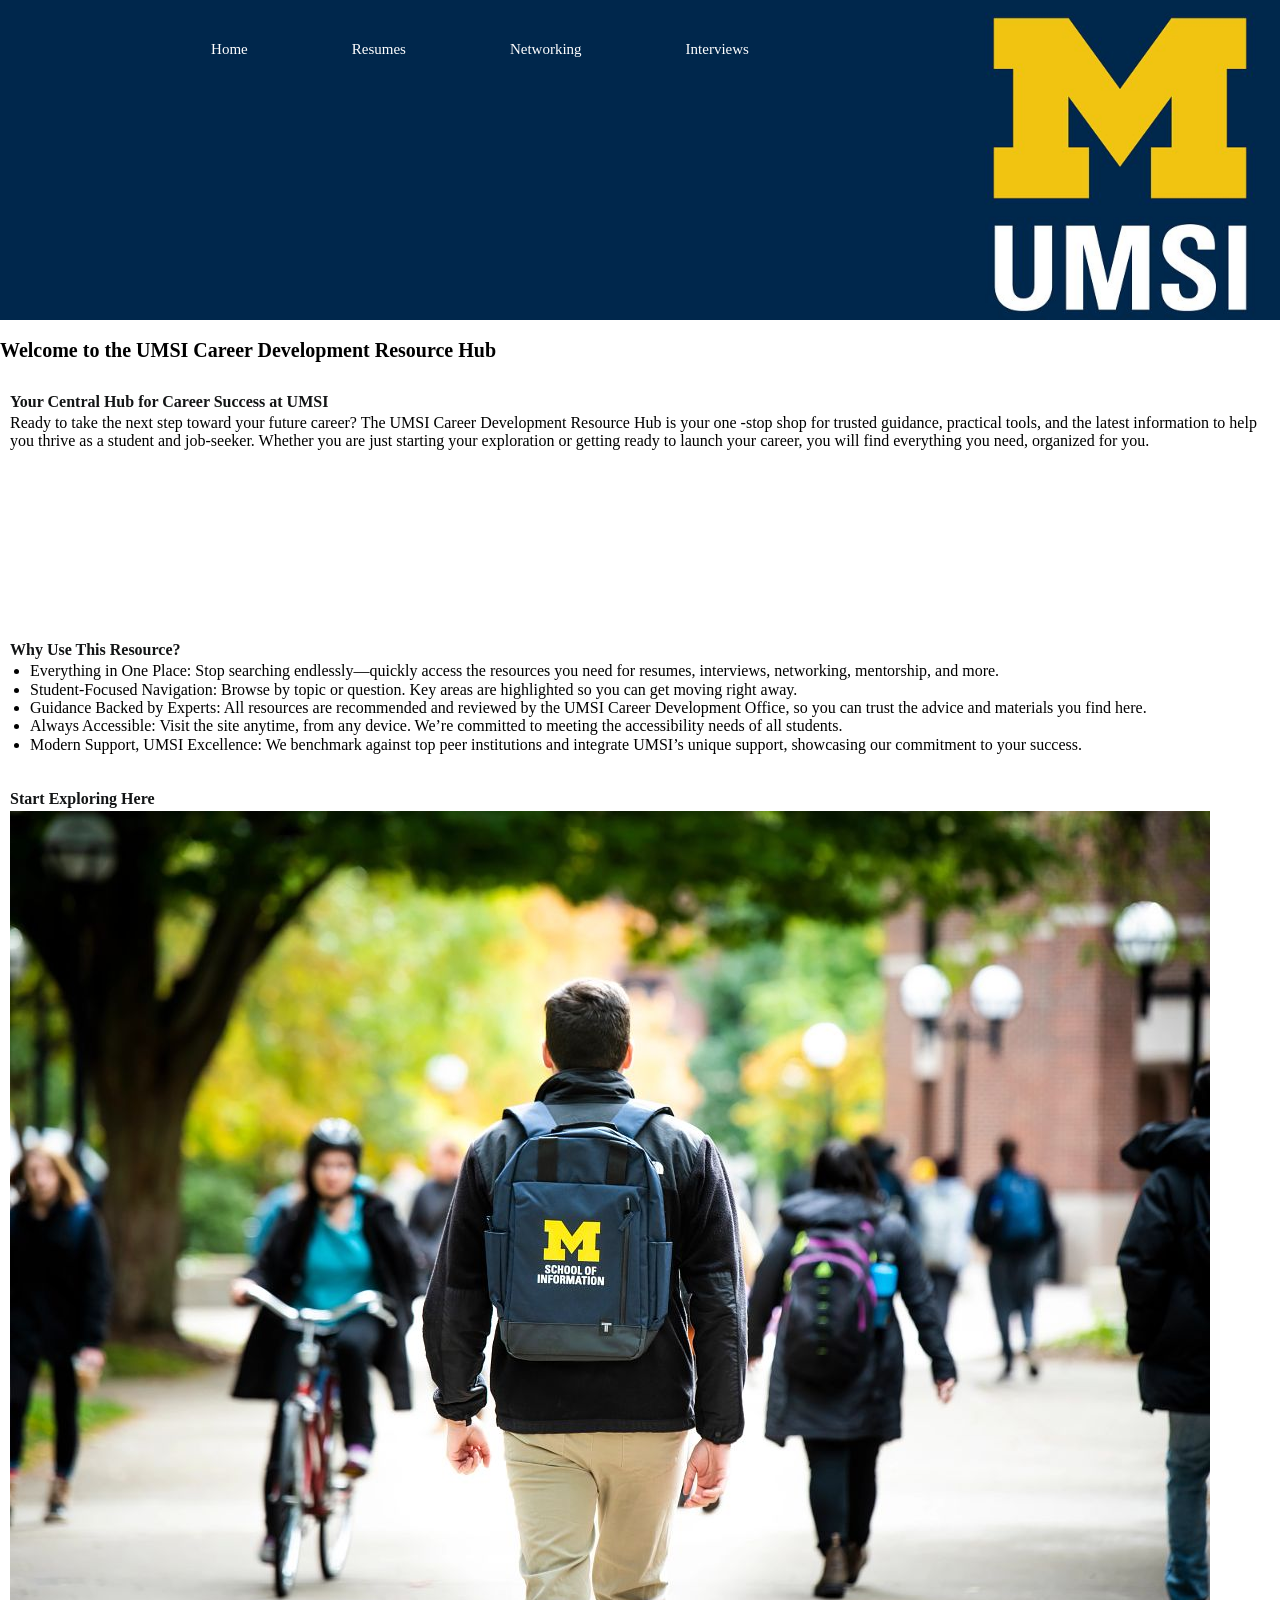
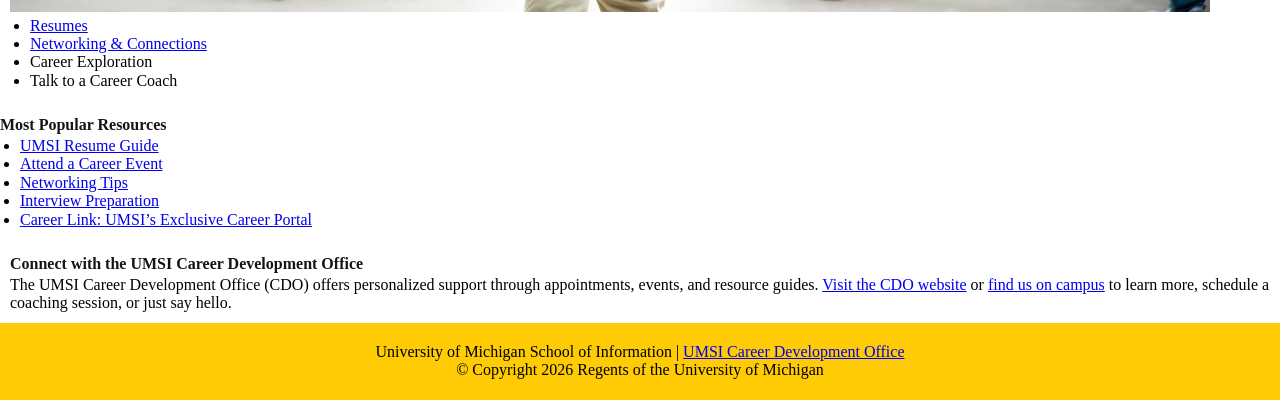
==== index.html @ a4d5466a "Add files via upload" ====
<!DOCTYPE html>
<html lang="en">
<head>
  <meta charset="UTF-8">
  <meta name="viewport" content="width=device-width, initial-scale=1.0">
  <link rel="stylesheet" href="css/html5reset.css">
  <link rel="stylesheet" href="css/style.css">
  <title>MSI Career Development Resource Hub</title>
</head>

<body>
  <div class="skip"><a href="#main">Skip to Main Content</a></div>
  <header>
    <nav>
    <ul>
      <li><a href="index.html">Home</a></li>
      <li><a href="resume.html">Resumes</a></li>
      <li><a href="networking.html">Networking</a></li>
      <li><a href="interviews.html">Interviews</a></li>
    </ul>
    </nav>
    <img id="logo"src="images/UMSI_signature_vertical_informal_solidblue.jpg" alt="UMSI Logo">
    <h1>Welcome to the UMSI Career Development Resource Hub</h1>
  </header>

<main class="container" id="main">
  <div class="intro">
    <h2>Your Central Hub for Career Success at UMSI</h2>
    <p>Ready to take the next step toward your future career? The UMSI Career Development Resource Hub is your one -stop shop for trusted guidance, practical tools, and the latest information to help you thrive as a student and job-seeker. Whether you are just starting your exploration or getting ready to launch your career, you will find everything you need, organized for you.</p>
    <iframe src="https://www.youtube.com/embed/GSjGeDYJ5Nk?si=qhxJPRTIT___x8hG" title="YouTube video player" frameborder="0" allow="accelerometer; autoplay; clipboard-write; encrypted-media; gyroscope; picture-in-picture; web-share" referrerpolicy="strict-origin-when-cross-origin" allowfullscreen></iframe>
  </div>

  <div class="use-resource">
    <h2>Why Use This Resource?</h2>
    <ul>
      <li>Everything in One Place: Stop searching endlessly—quickly access the resources you need for resumes, interviews, networking, mentorship, and more.</li>
      <li>Student-Focused Navigation: Browse by topic or question. Key areas are highlighted so you can get moving right away.</li>
      <li>Guidance Backed by Experts: All resources are recommended and reviewed by the UMSI Career Development Office, so you can trust the advice and materials you find here.</li>
      <li>Always Accessible: Visit the site anytime, from any device. We’re committed to meeting the accessibility needs of all students.</li>
      <li>Modern Support, UMSI Excellence: We benchmark against top peer institutions and integrate UMSI’s unique support, showcasing our commitment to your success.</li>
    </ul>
  </div>

  <div class="start-here">
    <h2>Start Exploring Here</h2>
    <img src="images/UMSI_CampusFall_UMSIBackpack_02.jpg" alt="A student wears a UMSI backpack in fall on the drag.">
    <ul>
        <li><a href = "resume.html">Resumes</a></li>
        <li><a href = "networking.html">Networking & Connections</a></li>
        <li>Career Exploration</li>
        <li>Talk to a Career Coach</li>
    </ul>
  </div>

  <div class="popular">
    <h2>Most Popular Resources</h2>
    <ul>
      <li><a href="https://docs.google.com/document/d/1_1GfDJyVGIgE82MZjVhuWT_aB_2Hcj1NN62FUCXoR_o/edit?tab=t.0" target="_blank">UMSI Resume Guide</a></li>
      <li><a href="https://umich.instructure.com/courses/137916/pages/attend-an-event" target="_blank">Attend a Career Event</a></li>
      <li><a href="https://docs.google.com/document/d/18HMt79BU8ovGf9z7_P7No5tuwUS6qHNW5u0sgrepLtE/edit?tab=t.0" target="_blank">Networking Tips</a></li>
      <li><a href="https://docs.google.com/presentation/d/15n-XqsFEntdbkZz89K-ohf7Or1NnCt5CQNDG-6fh2a0/edit?usp=sharing" target="_blank">Interview Preparation</a></li>
      <li><a href="https://si-umich.12twenty.com/Login" target="_blank">Career Link: UMSI’s Exclusive Career Portal</a></li>
    </ul>
  </div>

  <div class="connect">
    <h2>Connect with the UMSI Career Development Office</h2>
    <p>The UMSI Career Development Office (CDO) offers personalized support through appointments, events, and resource guides. <a href="https://umich.instructure.com/courses/137916" target="_blank">Visit the CDO website</a> or <a href="https://www.si.umich.edu/about-umsi/getting-umsi" target="_blank">find us on campus</a> to learn more, schedule a coaching session, or just say hello.</p>
  </div>
        <!-- Content taken & modified from UMGPT with the prompt, "Write me a webpage of intro content to help meet the following requirements - this is for the home page": and then pasted in the client objectives & project requirements"
        UMGPT. (2025). UMGPT ( GPT-4.1 August 25th version) [Large language model]. -->
</main>

<footer>
<p>University of Michigan School of Information | <a href="https://umich.instructure.com/courses/137916">UMSI Career Development Office </a></p>
<p>© Copyright <span id='year'></span> Regents of the University of Michigan</p>
<script>
  document.querySelector('#year').innerHTML = new Date().getFullYear();
</script>
</footer>

</body>
</html>
---- css/style.css ----
.skip a{
  background: white;
  left: 0;
  padding: 6px;
  -webkit-transition: top 1s ease-out;
  transition: top 1s ease-out;
  z-index: 1;
  position: absolute;
  top: -65px;
}

.skip a:focus {
  position: absolute;
  top: 25px;
}

header{
  display: grid;
  grid-template-columns: repeat(4, 1fr);
}

nav li{
  display:inline;
  padding: 10px;
  font-size: 15px;
  /* top: 20px; */
}

nav a{
  color: white;
  text-decoration: none;
}

nav{
  background-color: #00274C;
  padding: 40px 0;
  text-align: center;
  grid-column: 1 / 4;
}

nav a:hover, nav a:focus {
  border: 2px dotted purple;
}

:focus {
  border: 5px dashed green;
}

footer{
  background-color: #FFCB05;
  color: black;
  padding: 20px;
  text-align: center;
}

h1{
  font-size: 20px;
  line-height: 1;
  padding: 20px 0;
  text-align: left;
  font-family: "Playfair Display", Georgia;
  font-weight: bold;
  grid-column: 1 / -1;
}

h2{
  line-height: 1.5;
  font-family: "Playfair Display", Georgia;
  font-weight: bold;
  color: #131516;
}

body{
  background-color: white;
  line-height: 1.15;
  font-family: 'Nunito Sans', 'Montserrat', 'Merriweather';
}

img{
  max-width: 100%;
  height: auto;
}

#logo{
  width: auto;
  height: 100%;
  grid-column: 4 / -1;
}

.container{
  display: grid;
  grid-template-columns: repeat(2, 1fr);
  gap: 13px;
}

.intro, .use-resource, .start-here, .connect{
  grid-column: 1 / span 2;
  padding: 10px;
}

.outreach-overview, .outreach-best-practices, .outreach-worst-practices, .outreach-templates, .outreach-resources{
  grid-column: 1 / span 2;
  padding: 10px;
}

.interview-overview, .interview-process, .interview-resources{
  grid-column: 1 / span 2;
  padding: 10px;
}

.resume-intro, .resume-tutorial, .resume-resources, .resume-faq, .resume-other-materials{
  grid-column: 1 / span 2;
  padding: 10px;
}

.resume-tutorial ul, .interview-process ul{
  list-style-type: decimal;
  padding-left: 20px;
}

.use-resource ul, .popular ul, .start-here ul, .resume-resources ul, .resume-faq ul, .outreach-best-practices ul, .outreach-worst-practices ul, .outreach-resources ul, .outreach-templates ul, .interview-resources ul{
  list-style-type: disc;
  padding-left: 20px;
}

iframe{
  max-width: 100%;
  height: auto;
}

@media (min-width: 795px) {

nav{
  /* background-color: #00274C; */
  /* padding: 25px 0; */
  text-align: center;
}

nav li{
  padding: 50px;
}


}
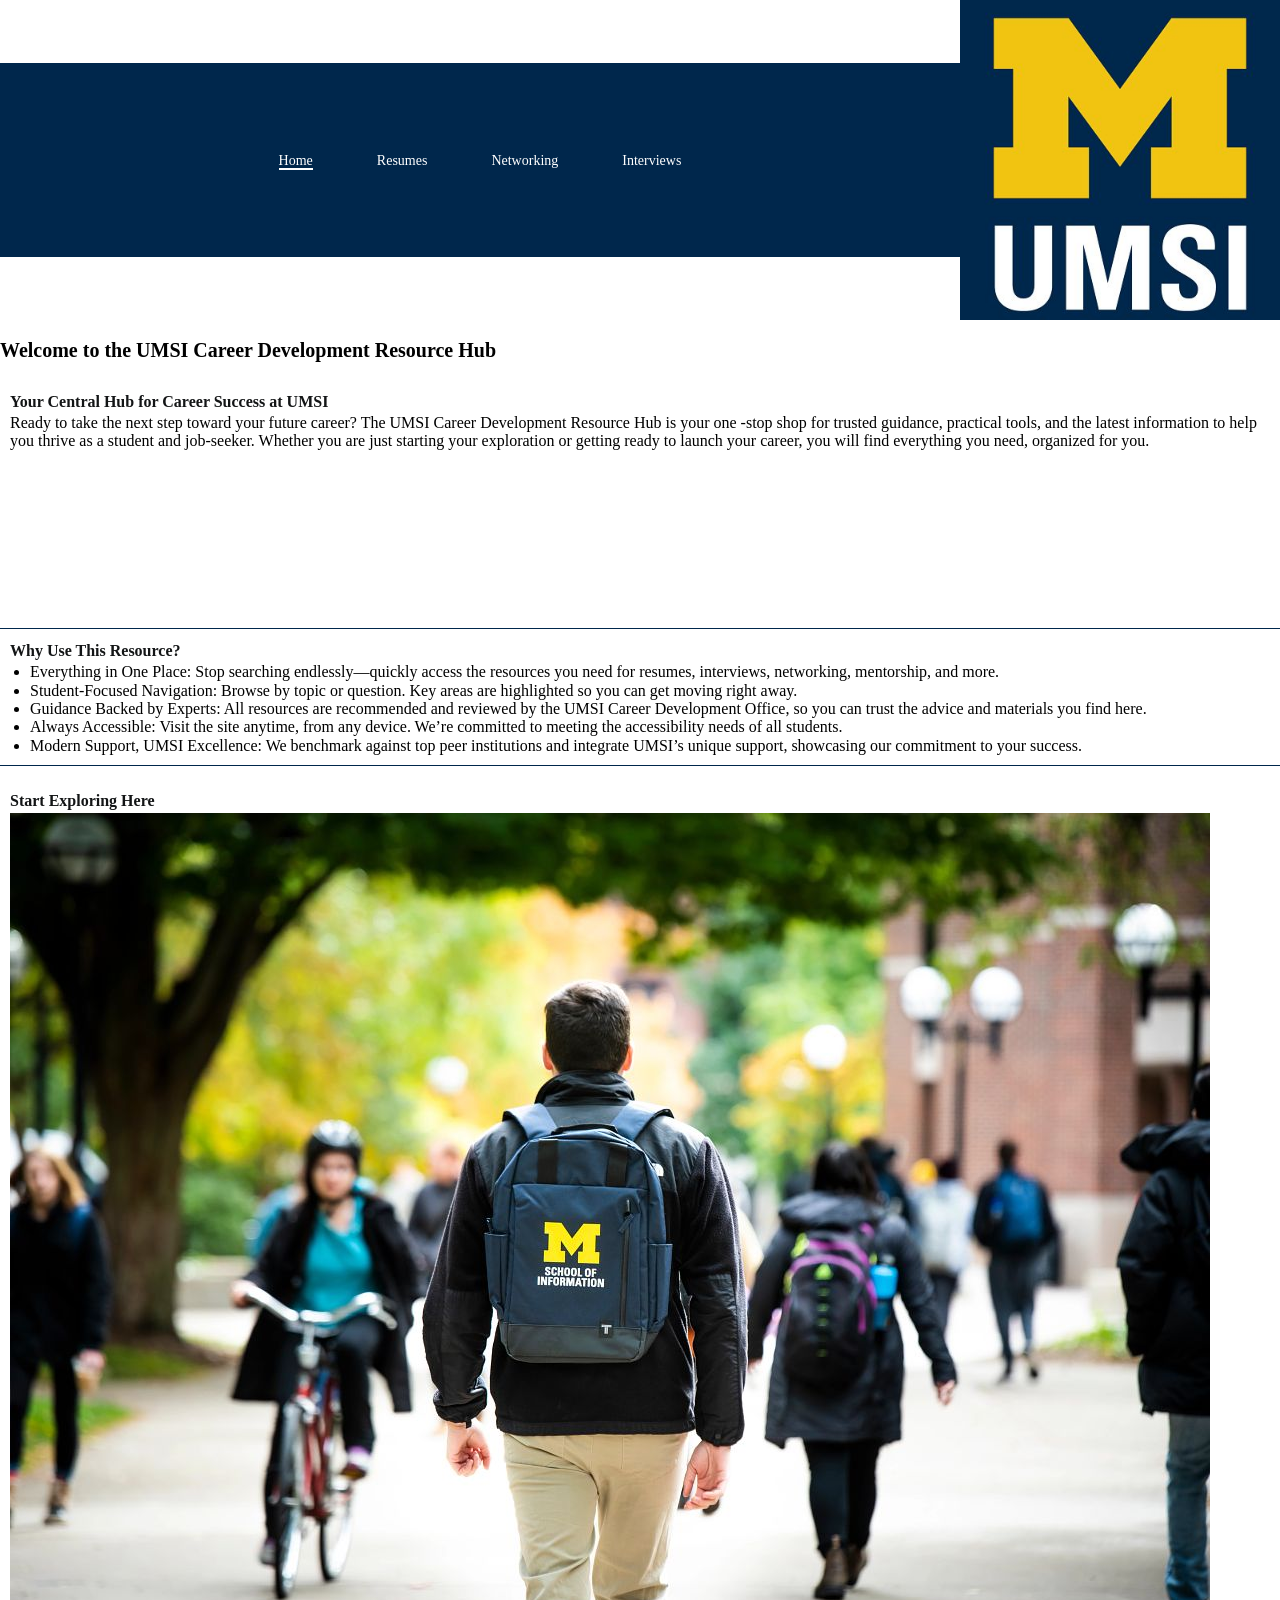
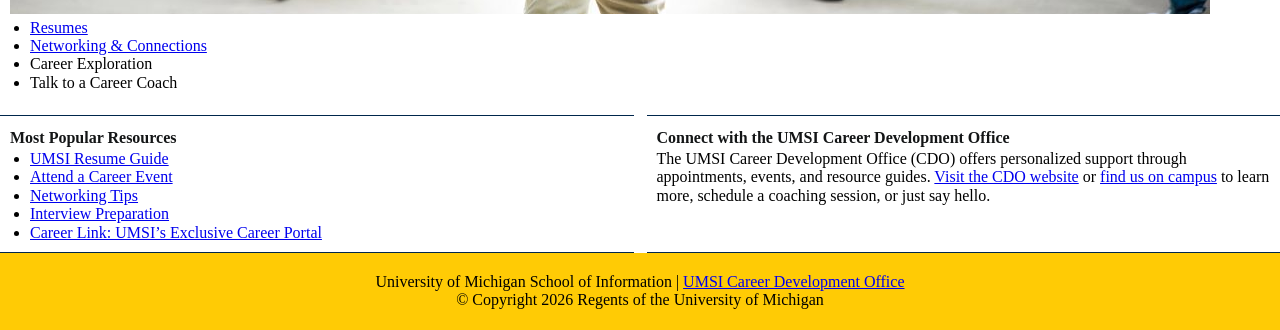
==== commit 7b05e2d0: "Add files via upload" ====
--- a/index.html
+++ b/index.html
@@ -13,7 +13,7 @@
   <header>
     <nav>
     <ul>
-      <li><a href="index.html">Home</a></li>
+      <li><a href="index.html" class="active">Home</a></li>
       <li><a href="resume.html">Resumes</a></li>
       <li><a href="networking.html">Networking</a></li>
       <li><a href="interviews.html">Interviews</a></li>
--- a/css/style.css
+++ b/css/style.css
@@ -1,4 +1,4 @@
-.skip a{
+.skip a {
   background: white;
   left: 0;
   padding: 6px;
@@ -14,24 +14,25 @@
   top: 25px;
 }
 
-header{
+header {
   display: grid;
   grid-template-columns: repeat(4, 1fr);
+  font-family: 'Montserrat', 'Merriweather';
 }
 
-nav li{
+nav li {
   display:inline;
-  padding: 10px;
-  font-size: 15px;
+  padding: 3px;
+  font-size: 14px;
   /* top: 20px; */
 }
 
-nav a{
+nav a {
   color: white;
   text-decoration: none;
 }
 
-nav{
+nav {
   background-color: #00274C;
   padding: 40px 0;
   text-align: center;
@@ -42,103 +43,133 @@
   border: 2px dotted purple;
 }
 
+nav a.active {
+  border-bottom: 2px solid white;
+}
+
 :focus {
   border: 5px dashed green;
 }
 
-footer{
+footer {
   background-color: #FFCB05;
   color: black;
   padding: 20px;
   text-align: center;
 }
 
-h1{
+h1 {
   font-size: 20px;
   line-height: 1;
   padding: 20px 0;
   text-align: left;
-  font-family: "Playfair Display", Georgia;
+  font-family: 'Nunito Sans', 'Merriweather';
   font-weight: bold;
   grid-column: 1 / -1;
 }
 
-h2{
+h2 {
   line-height: 1.5;
-  font-family: "Playfair Display", Georgia;
+  font-family: 'Nunito Sans', 'Merriweather';
   font-weight: bold;
   color: #131516;
 }
 
-body{
+body {
   background-color: white;
   line-height: 1.15;
-  font-family: 'Nunito Sans', 'Montserrat', 'Merriweather';
+  font-family: 'Montserrat', 'Merriweather';
 }
 
-img{
+img {
   max-width: 100%;
   height: auto;
 }
 
-#logo{
+#logo {
   width: auto;
   height: 100%;
   grid-column: 4 / -1;
 }
 
-.container{
+.container {
   display: grid;
   grid-template-columns: repeat(2, 1fr);
   gap: 13px;
 }
 
-.intro, .use-resource, .start-here, .connect{
+.intro, .use-resource, .start-here, .connect {
   grid-column: 1 / span 2;
   padding: 10px;
 }
 
-.outreach-overview, .outreach-best-practices, .outreach-worst-practices, .outreach-templates, .outreach-resources{
+.outreach-overview, .outreach-best-practices, .outreach-worst-practices, .outreach-templates, .outreach-resources {
   grid-column: 1 / span 2;
   padding: 10px;
 }
 
-.interview-overview, .interview-process, .interview-resources{
+.interview-overview, .interview-process, .interview-resources {
   grid-column: 1 / span 2;
   padding: 10px;
 }
 
-.resume-intro, .resume-tutorial, .resume-resources, .resume-faq, .resume-other-materials{
+.resume-intro, .resume-tutorial, .resume-resources, .resume-faq, .resume-other-materials {
   grid-column: 1 / span 2;
   padding: 10px;
 }
 
-.resume-tutorial ul, .interview-process ul{
+.resume-tutorial ul, .interview-process ul {
   list-style-type: decimal;
   padding-left: 20px;
 }
 
-.use-resource ul, .popular ul, .start-here ul, .resume-resources ul, .resume-faq ul, .outreach-best-practices ul, .outreach-worst-practices ul, .outreach-resources ul, .outreach-templates ul, .interview-resources ul{
+.use-resource ul, .popular ul, .start-here ul, .resume-resources ul, .resume-faq ul, .outreach-best-practices ul, .outreach-worst-practices ul, .outreach-resources ul, .outreach-templates ul, .interview-resources ul {
   list-style-type: disc;
   padding-left: 20px;
 }
 
-iframe{
+iframe {
   max-width: 100%;
   height: auto;
 }
 
-@media (min-width: 795px) {
-
-nav{
-  /* background-color: #00274C; */
-  /* padding: 25px 0; */
-  text-align: center;
+.popular, .use-resource, .resume-tutorial, .resume-faq, .interview-resources .outreach-best-practices, .outreach-worst-practices {
+  border-top: 1px solid #00274C;
+  border-bottom: 1px solid #00274C;
+  grid-column: 1 / -1;
+  padding: 10px;
 }
 
-nav li{
-  padding: 50px;
+@media (min-width: 750px) {
+
+header {
+  align-items: center;
 }
 
+nav {
+  padding: 88px 0;
+}
+
+nav li {
+  padding: 30px;
+}
+
+.outreach-best-practices, .outreach-templates, .popular {
+  grid-column: 1 / 2;
+}
+
+.outreach-best-practices, .popular, .connect {
+  border-top: 1px solid #00274C;
+  border-bottom: 1px solid #00274C;
+}
+
+.outreach-worst-practices, .outreach-resources, .connect {
+  grid-column: 2 / -1;
+}
+
+iframe {
+  width: 100%;
+  height: auto;
+}
 
 }
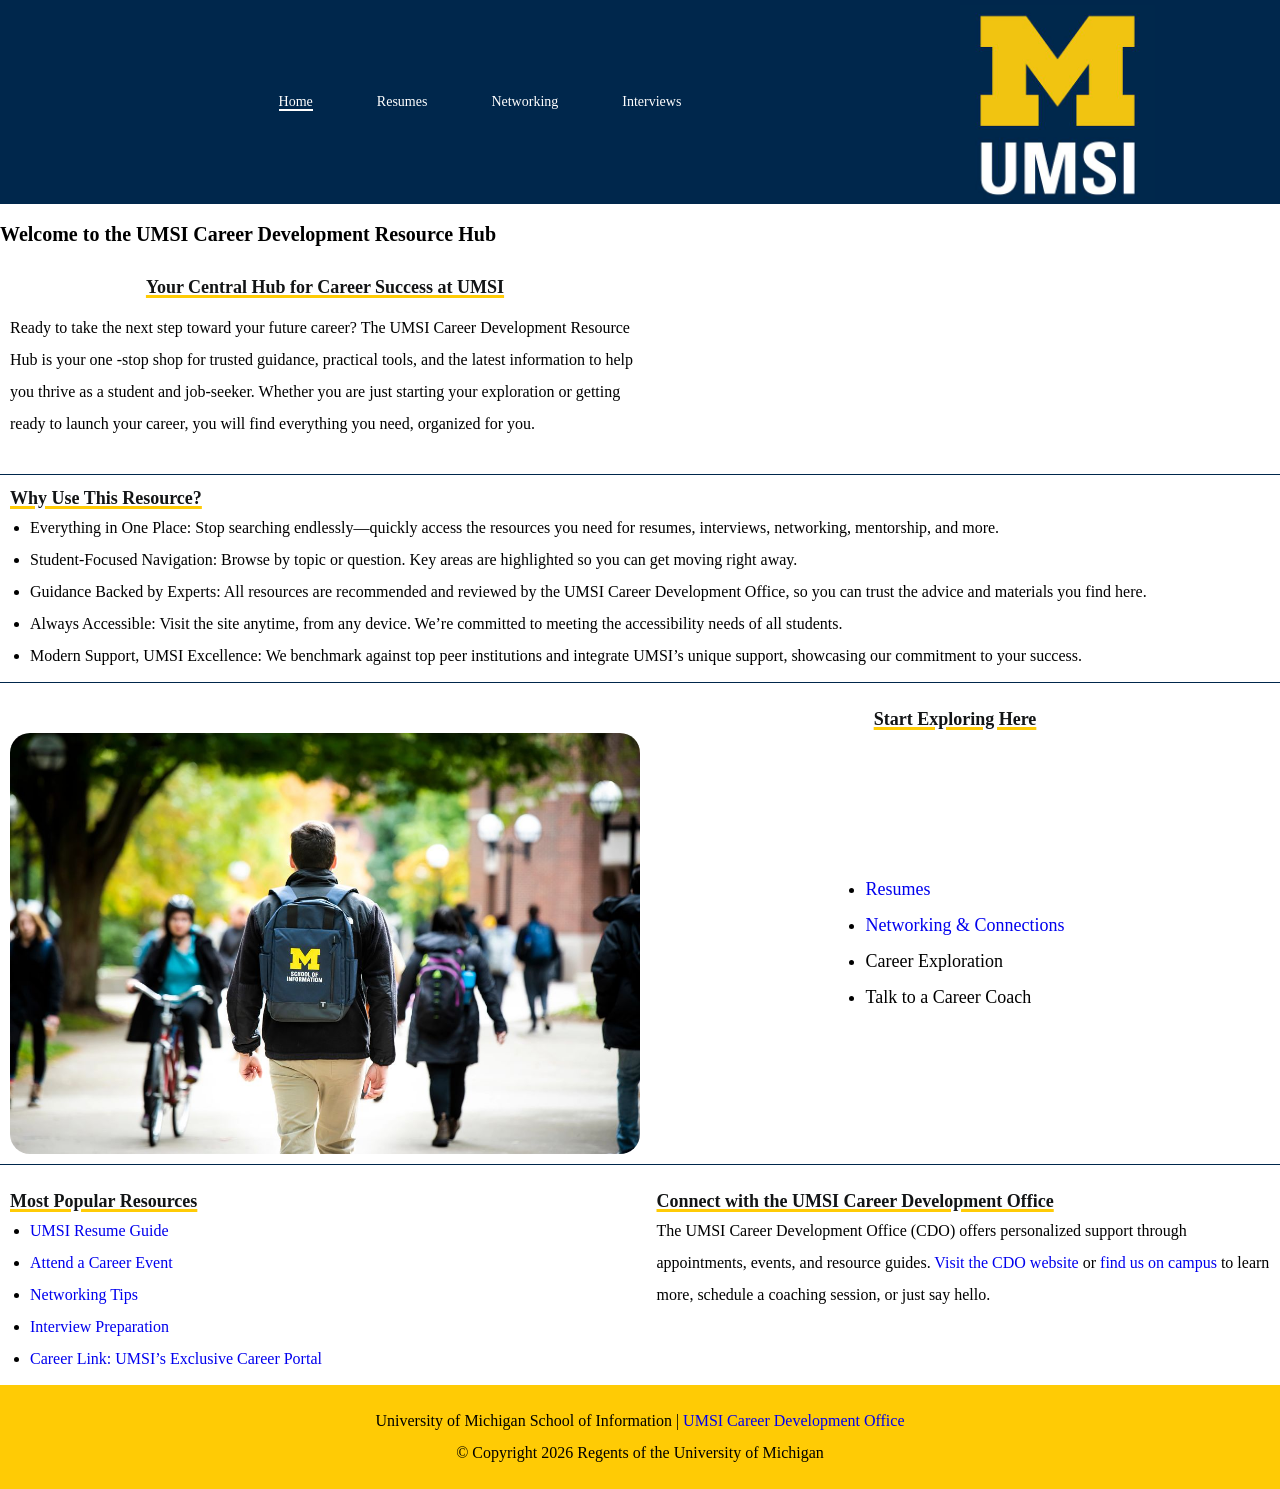
==== commit 594a533e: "Add files via upload" ====
--- a/index.html
+++ b/index.html
@@ -24,7 +24,7 @@
   </header>
 
 <main class="container" id="main">
-  <div class="intro">
+  <div class="intro" role="'button">
     <h2>Your Central Hub for Career Success at UMSI</h2>
     <p>Ready to take the next step toward your future career? The UMSI Career Development Resource Hub is your one -stop shop for trusted guidance, practical tools, and the latest information to help you thrive as a student and job-seeker. Whether you are just starting your exploration or getting ready to launch your career, you will find everything you need, organized for you.</p>
     <iframe src="https://www.youtube.com/embed/GSjGeDYJ5Nk?si=qhxJPRTIT___x8hG" title="YouTube video player" frameborder="0" allow="accelerometer; autoplay; clipboard-write; encrypted-media; gyroscope; picture-in-picture; web-share" referrerpolicy="strict-origin-when-cross-origin" allowfullscreen></iframe>
--- a/css/style.css
+++ b/css/style.css
@@ -18,13 +18,13 @@
   display: grid;
   grid-template-columns: repeat(4, 1fr);
   font-family: 'Montserrat', 'Merriweather';
+  background-color: #00274C;
 }
 
 nav li {
   display:inline;
   padding: 3px;
   font-size: 14px;
-  /* top: 20px; */
 }
 
 nav a {
@@ -66,6 +66,7 @@
   font-family: 'Nunito Sans', 'Merriweather';
   font-weight: bold;
   grid-column: 1 / -1;
+  background-color: white;
 }
 
 h2 {
@@ -73,6 +74,7 @@
   font-family: 'Nunito Sans', 'Merriweather';
   font-weight: bold;
   color: #131516;
+  text-decoration: underline #FFCB05 3px;
 }
 
 body {
@@ -84,12 +86,14 @@
 img {
   max-width: 100%;
   height: auto;
+  border-radius: 20px;
 }
 
 #logo {
   width: auto;
-  height: 100%;
+  max-height: 195px;
   grid-column: 4 / -1;
+  border-radius: 0px;
 }
 
 .container {
@@ -140,12 +144,31 @@
   padding: 10px;
 }
 
+a {
+  text-decoration: none;
+}
+
 @media (min-width: 750px) {
+
+a:hover {
+  text-decoration: underline;
+}
 
 header {
   align-items: center;
 }
 
+h2 {
+  font-size: 18px;
+}
+
+li {
+  line-height: 2;
+}
+
+p {
+  line-height: 2;
+}
 nav {
   padding: 88px 0;
 }
@@ -154,22 +177,48 @@
   padding: 30px;
 }
 
-.outreach-best-practices, .outreach-templates, .popular {
+.interview-resources {
+  display: grid;
+  grid-template-columns: repeat(2, 1fr);
+  border-top: 1px solid #00274C;
+  border-bottom: 1px solid #00274C;
+}
+
+.intro, .start-here {
+  display: grid;
+  grid-template-columns: repeat(2, 1fr);
+  align-items: center;
+  justify-items: center;
+}
+
+.outreach-best-practices, .outreach-templates, .popular, .resume-faq, .interview-resources > p, .intro > p, .start-here > img {
   grid-column: 1 / 2;
 }
 
-.outreach-best-practices, .popular, .connect {
+.outreach-best-practices {
   border-top: 1px solid #00274C;
   border-bottom: 1px solid #00274C;
 }
 
-.outreach-worst-practices, .outreach-resources, .connect {
+.resume-faq, .popular {
+  border: 0;
+}
+
+.resume-resources, .start-here {
+  border-bottom: 1px solid #00274C;
+}
+
+.outreach-worst-practices, .outreach-resources, .connect, .resume-other-materials, .start-here ul, .start-here h2 {
   grid-column: 2 / -1;
+}
+
+.start-here li {
+  font-size: 18px;
 }
 
 iframe {
   width: 100%;
-  height: auto;
-}
-
-}
+  height: 100%;
+}
+
+}
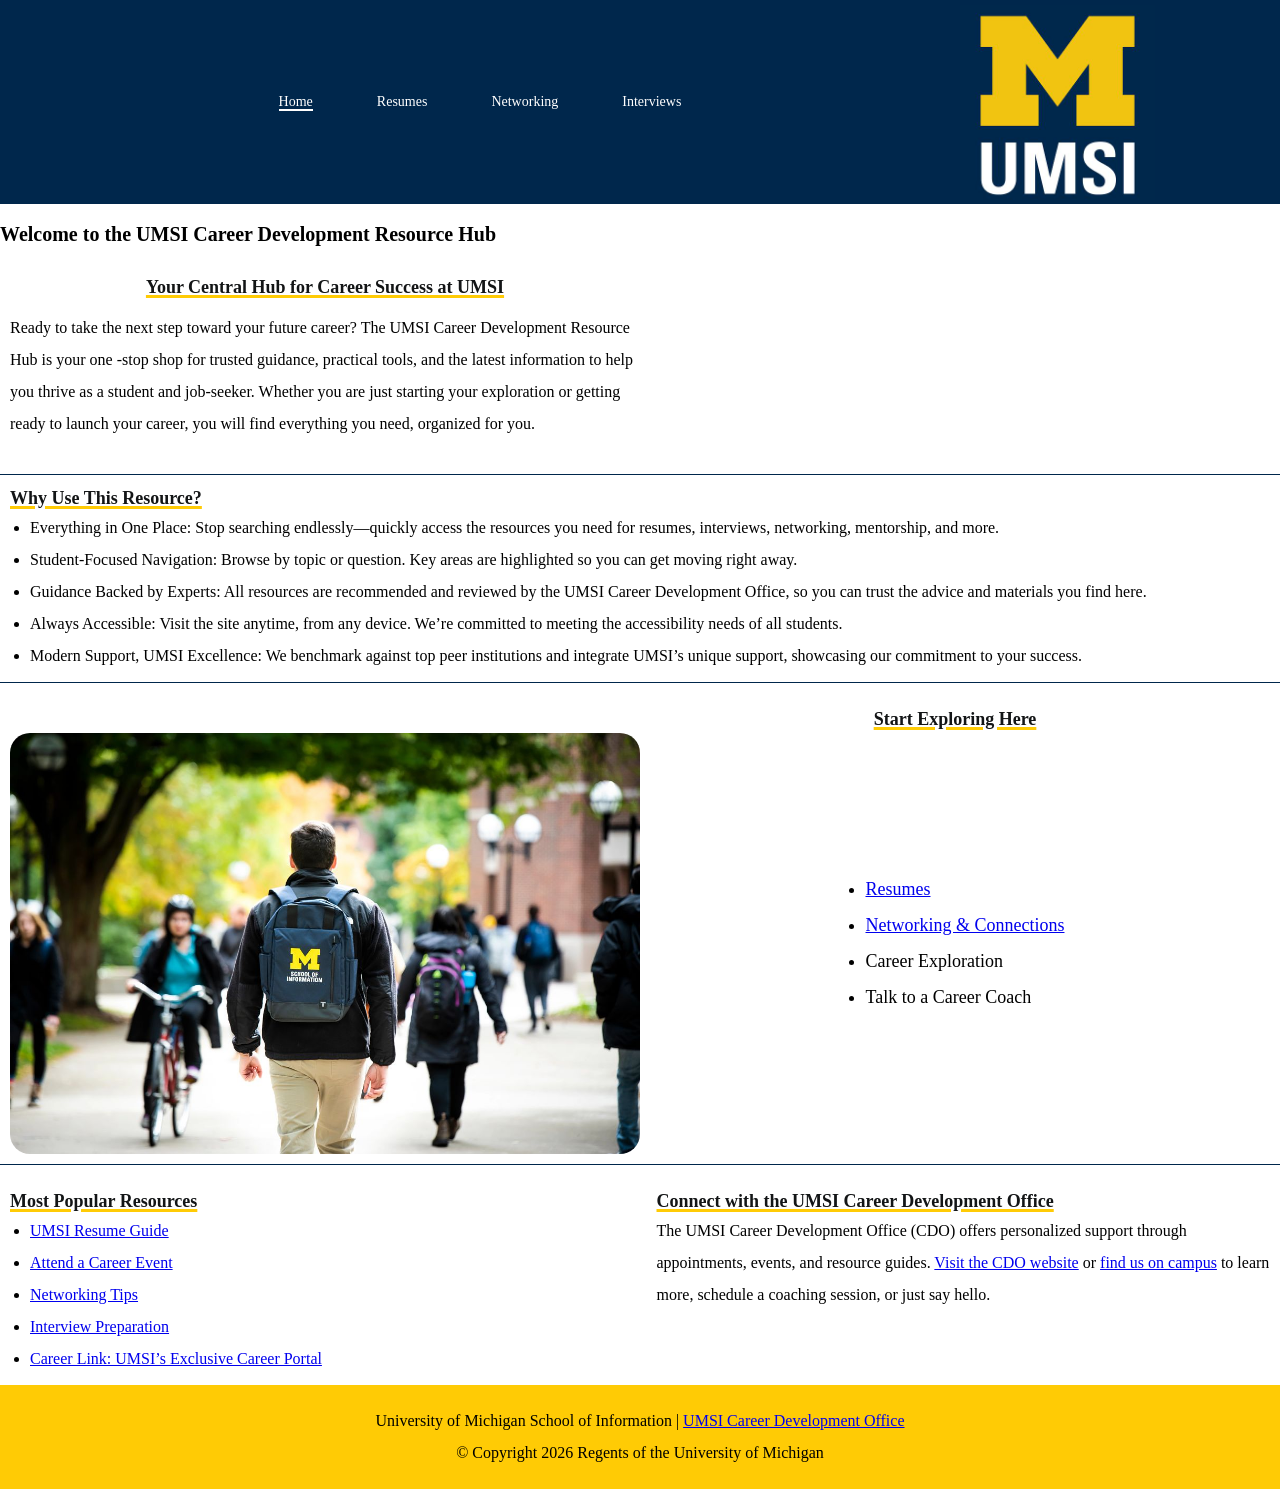
==== commit 3567c6c2: "Add files via upload" ====
--- a/index.html
+++ b/index.html
@@ -24,7 +24,7 @@
   </header>
 
 <main class="container" id="main">
-  <div class="intro" role="'button">
+  <div class="intro">
     <h2>Your Central Hub for Career Success at UMSI</h2>
     <p>Ready to take the next step toward your future career? The UMSI Career Development Resource Hub is your one -stop shop for trusted guidance, practical tools, and the latest information to help you thrive as a student and job-seeker. Whether you are just starting your exploration or getting ready to launch your career, you will find everything you need, organized for you.</p>
     <iframe src="https://www.youtube.com/embed/GSjGeDYJ5Nk?si=qhxJPRTIT___x8hG" title="YouTube video player" frameborder="0" allow="accelerometer; autoplay; clipboard-write; encrypted-media; gyroscope; picture-in-picture; web-share" referrerpolicy="strict-origin-when-cross-origin" allowfullscreen></iframe>
--- a/css/style.css
+++ b/css/style.css
@@ -144,14 +144,10 @@
   padding: 10px;
 }
 
-a {
-  text-decoration: none;
-}
-
 @media (min-width: 750px) {
 
 a:hover {
-  text-decoration: underline;
+  font-size: larger;
 }
 
 header {
